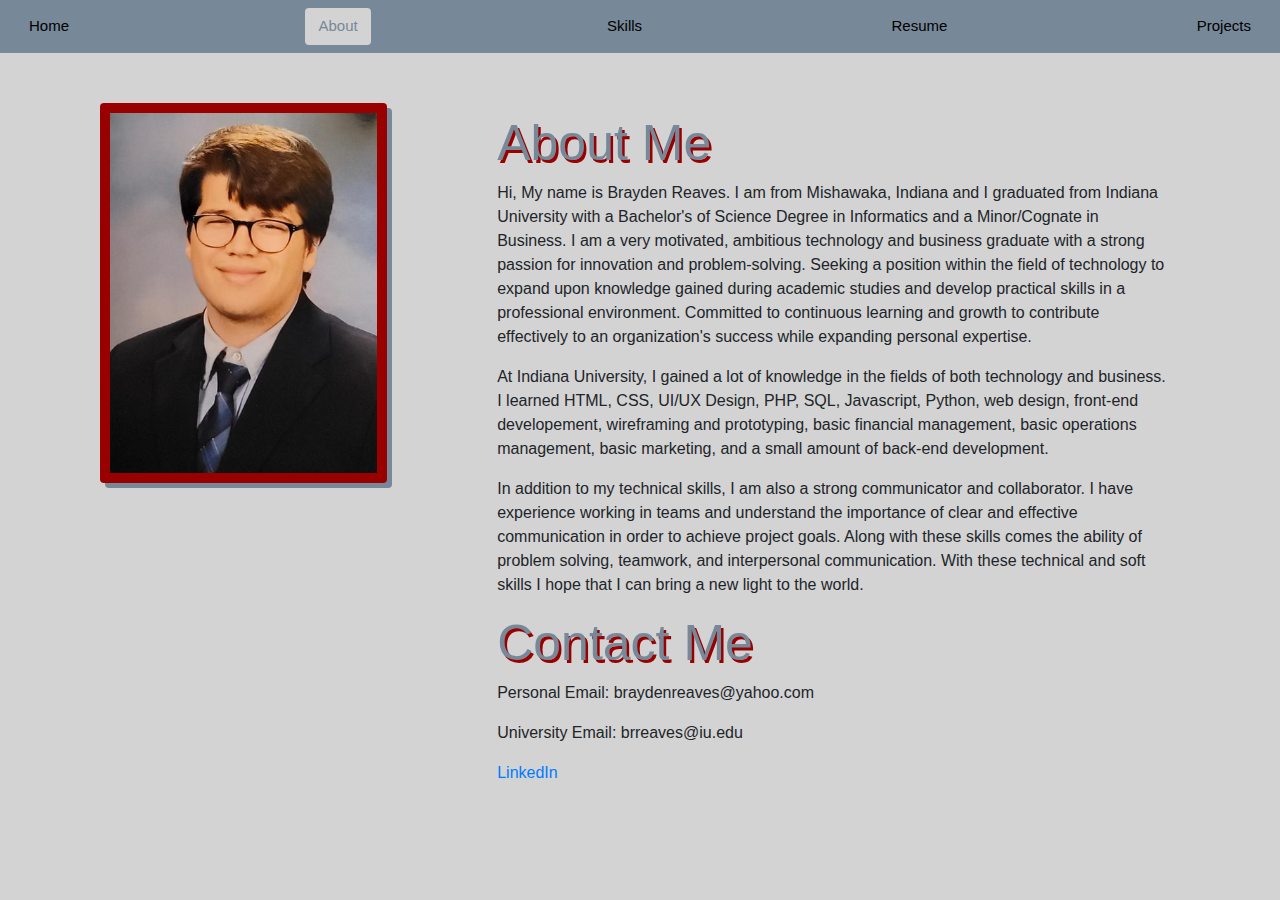
==== about.html @ ab5499d9 "first commit" ====
<!DOCTYPE html>
<html lang="en">

<head>
    <meta charset="UTF-8">
    <meta http-equiv="X-UA-Compatible" content="IE=edge">
    <meta name="viewport" content="width=device-width, initial-scale=1.0">
    <link rel="stylesheet" href="css/styles.css">
    <link rel="stylesheet" href="https://cdn.jsdelivr.net/npm/bootstrap@4.0.0/dist/css/bootstrap.min.css"
        integrity="sha384-Gn5384xqQ1aoWXA+058RXPxPg6fy4IWvTNh0E263XmFcJlSAwiGgFAW/dAiS6JXm" crossorigin="anonymous">
    <title>About</title>
</head>

<body class="body">
    <div class="navbar">
        <a class="btn btn" href="home.html">Home</a>
        <a class="btn active" href="about.html">About</a>
        <a class="btn btn" href="skills.html">Skills</a>
        <a class="btn btn" href="resume.html">Resume</a>
        <a class="btn btn" href="projects.html">Projects</a>
    </div>
    <div class="aboutcontainer">
        <img class="aboutimage rounded" src="images/BraydenReaves.jpeg" alt="about.jpeg" height="380" width="512">
        <div class="textcontainer">
            <h1>About Me</h1>
            <p>Hi, My name is Brayden Reaves. I am from Mishawaka, Indiana and I graduated from Indiana University with
                a Bachelor's of Science Degree in Informatics and a Minor/Cognate in Business. I am a very motivated,
                ambitious technology and business graduate with a strong passion for innovation and problem-solving.
                Seeking a position within the field of technology to expand upon knowledge gained during academic
                studies and develop practical skills in a professional environment. Committed to continuous learning and
                growth to contribute effectively to an organization's success while expanding personal expertise.</p>
            <p>At Indiana University, I gained a lot of knowledge in the fields of both technology and business. I
                learned HTML, CSS, UI/UX Design, PHP, SQL, Javascript, Python, web design, front-end developement,
                wireframing and prototyping, basic financial management, basic operations management, basic marketing,
                and a small amount of back-end development.</p>
            <p>In addition to my technical skills, I am also a strong communicator and collaborator. I have experience
                working in teams and understand the importance of clear and effective communication in order to achieve
                project goals. Along with these skills comes the ability of problem solving, teamwork, and interpersonal
                communication. With these technical and soft skills I hope that I can bring a new light to the world.
            </p>
            <h1>Contact Me</h1>
            <p>Personal Email: braydenreaves@yahoo.com</p>
            <p>University Email: brreaves@iu.edu</p>
            <a href="https://www.linkedin.com/in/brayden-reaves/">LinkedIn</a>
        </div>
    </div>
</body>

</html>
---- css/styles.css ----
h1,
h2,
h3,
h4,
h5,
h6,
p,
li,
a,
td,
figcaption {
    font-family: 'Montserrat', sans-serif !important;
}

.navbar {
    overflow: hidden;
    background-color: lightslategray;
    position: fixed;
    top: 0;
    width: 100%;
}

:root {
    --crimson: #990000;
}

.navbar a {
    text-align: center;
    font-size: 15px;
    color: black;
}

.navbar a:hover {
    background-color: lightgray;
    color: lightslategray;
}

.navbar a.active {
    background-color: lightgray;
    color: lightslategray;
}

.body {
    background-color: lightgray;
}

.introcontainer {
    margin-right: 275px;
    margin-left: 275px;
}

.hometext {
    font-size: 30px;
    text-align: center;
    margin-top: 50px;
}

/* .homecontainer{
    display:flex;
    justify-content: center;
    padding-right: 400px;
    padding-left: 400px;
} */

.homecontainer {
    display: grid;
    grid-template-columns: repeat(3, 1fr);
    grid-gap: 30px;
    padding: 20px;
}

.homecontainer .item {
    display: flex;
    flex-direction: column;
    align-items: center;
    text-align: center;
}

.homecontainer .item img {
    width: 100%;
    height: 100%;
    margin-bottom: 10px;
    background-color: lightslategray;
    transition: background-color .35s ease;
    border-radius: 5px;
    padding: 10px;
}

/* .pagecontainer{
    position: center;
    background-color: lightslategray;
    border-radius: 5px;
    padding: 10px;
    margin-top: 30px;
    margin-right: 50px;
    margin-left: 20px;
} */

.item img:hover {
    background-color: var(--crimson);

}

.pagetext {
    text-align: center;
    color: black;
    margin-top: 5px;
    margin-bottom: -5px;
}

.aboutcontainer {
    display: flex;
    padding-right: 100px;
    padding-left: 100px;
    margin-top: 50px;
}

.aboutimage {
    background-color: #990000;
    border-radius: 5px;
    padding: 10px;
    box-shadow: 5px 5px 0px lightslategray;
}

.textcontainer {
    padding: 10px;
    text-align: left;
    margin-left: 100px;
}

.textcontainer h1 {
    font-size: 50px;
    color: lightslategray;
    text-shadow: 2.5px 2.5px 0px var(--crimson);
}

.projectcontainer {
    display: flex;
    justify-content: center;
}

.projectcontainer h1 {
    font-size: 50px;
    text-align: center;
    margin-top: 10px;
    color: lightslategray;
    text-shadow: 2.5px 2.5px 0px var(--crimson);
}

.btowncontainer {
    display: flex;
    margin-top: 10px;
    margin-left: 25px;
    margin-right: 25px;
}

.btownhousingimg {
    background-color: #990000;
    border-radius: 5px;
    padding: 2px;
    margin-left: 10px;
    margin-right: 10px;
    box-shadow: 3px 3px 0px lightslategray;
}

.btowntextcontainer {
    text-align: left;

}

.btownlink {
    text-align: center;
}
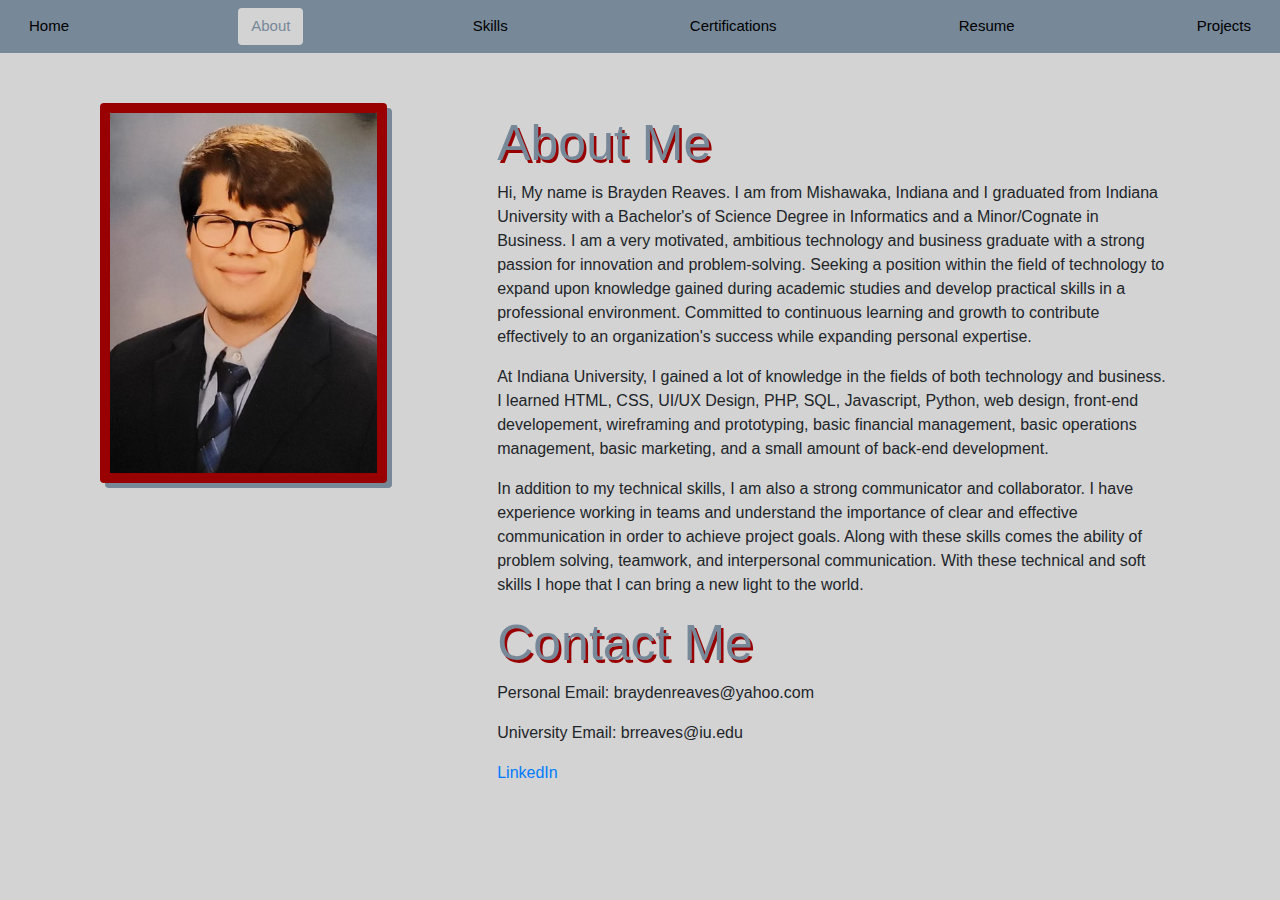
==== commit 241e6f3a: "adding certifications page" ====
--- a/about.html
+++ b/about.html
@@ -13,9 +13,10 @@
 
 <body class="body">
     <div class="navbar">
-        <a class="btn btn" href="home.html">Home</a>
+        <a class="btn btn" href="index.html">Home</a>
         <a class="btn active" href="about.html">About</a>
         <a class="btn btn" href="skills.html">Skills</a>
+        <a class="btn btn" href="certifications.html">Certifications</a>
         <a class="btn btn" href="resume.html">Resume</a>
         <a class="btn btn" href="projects.html">Projects</a>
     </div>
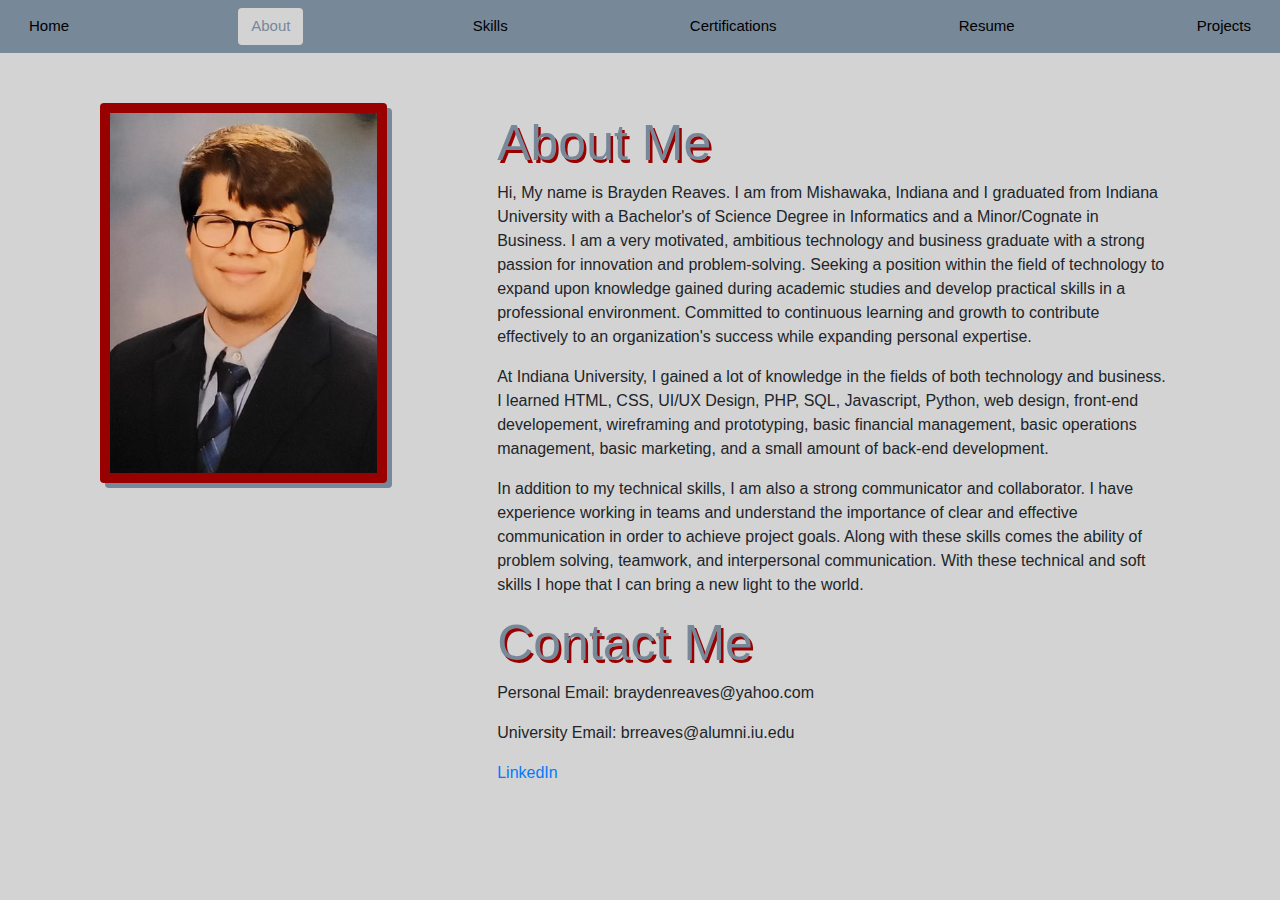
==== commit e56b2110: "changed university email" ====
--- a/about.html
+++ b/about.html
@@ -41,7 +41,7 @@
             </p>
             <h1>Contact Me</h1>
             <p>Personal Email: braydenreaves@yahoo.com</p>
-            <p>University Email: brreaves@iu.edu</p>
+            <p>University Email: brreaves@alumni.iu.edu</p>
             <a href="https://www.linkedin.com/in/brayden-reaves/">LinkedIn</a>
         </div>
     </div>
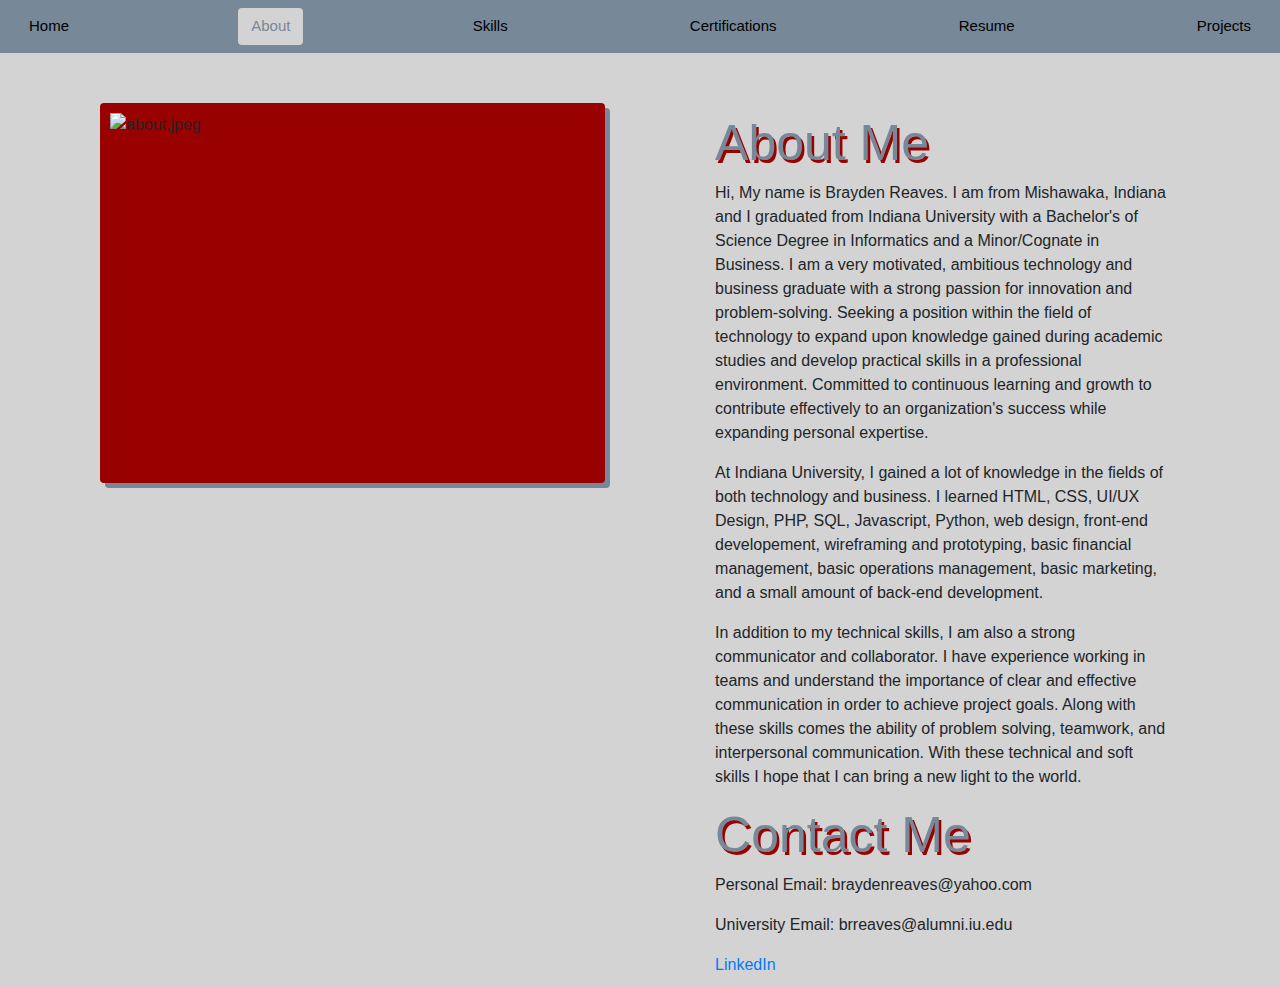
==== commit 6489d6d7: "changed portfolio picture" ====
--- a/about.html
+++ b/about.html
@@ -21,7 +21,7 @@
         <a class="btn btn" href="projects.html">Projects</a>
     </div>
     <div class="aboutcontainer">
-        <img class="aboutimage rounded" src="images/BraydenReaves.jpeg" alt="about.jpeg" height="380" width="512">
+        <img class="aboutimage rounded" src="images/BraydenReaves2.ong" alt="about.jpeg" height="380" width="512">
         <div class="textcontainer">
             <h1>About Me</h1>
             <p>Hi, My name is Brayden Reaves. I am from Mishawaka, Indiana and I graduated from Indiana University with
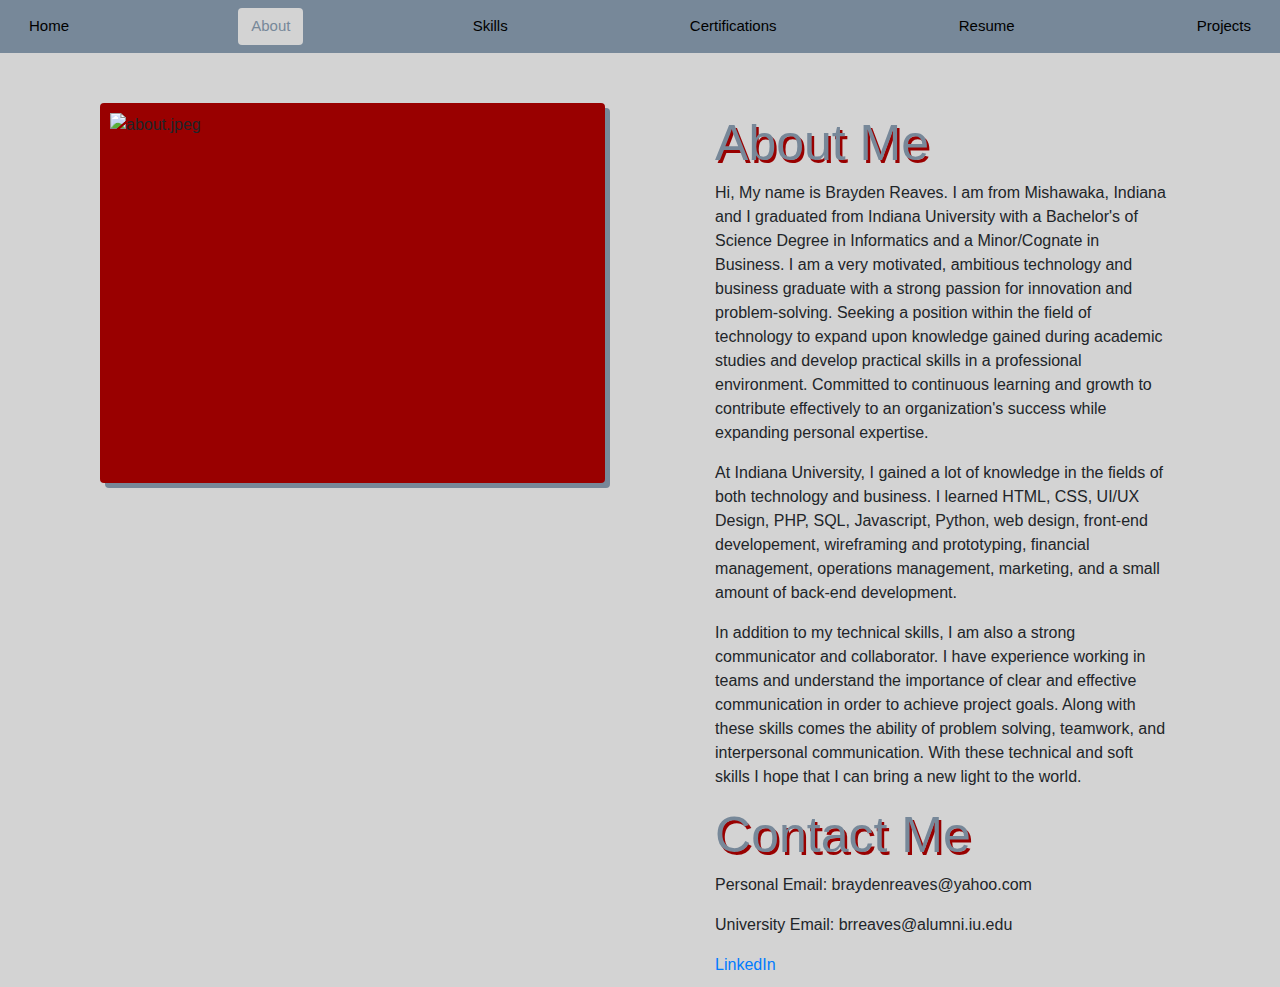
==== commit a821b27b: "changed description" ====
--- a/about.html
+++ b/about.html
@@ -21,7 +21,7 @@
         <a class="btn btn" href="projects.html">Projects</a>
     </div>
     <div class="aboutcontainer">
-        <img class="aboutimage rounded" src="images/BraydenReaves2.ong" alt="about.jpeg" height="380" width="512">
+        <img class="aboutimage rounded" src="images/BraydenReaves2.jpeg" alt="about.jpeg" height="380" width="512">
         <div class="textcontainer">
             <h1>About Me</h1>
             <p>Hi, My name is Brayden Reaves. I am from Mishawaka, Indiana and I graduated from Indiana University with
@@ -32,7 +32,7 @@
                 growth to contribute effectively to an organization's success while expanding personal expertise.</p>
             <p>At Indiana University, I gained a lot of knowledge in the fields of both technology and business. I
                 learned HTML, CSS, UI/UX Design, PHP, SQL, Javascript, Python, web design, front-end developement,
-                wireframing and prototyping, basic financial management, basic operations management, basic marketing,
+                wireframing and prototyping, financial management, operations management, marketing,
                 and a small amount of back-end development.</p>
             <p>In addition to my technical skills, I am also a strong communicator and collaborator. I have experience
                 working in teams and understand the importance of clear and effective communication in order to achieve
